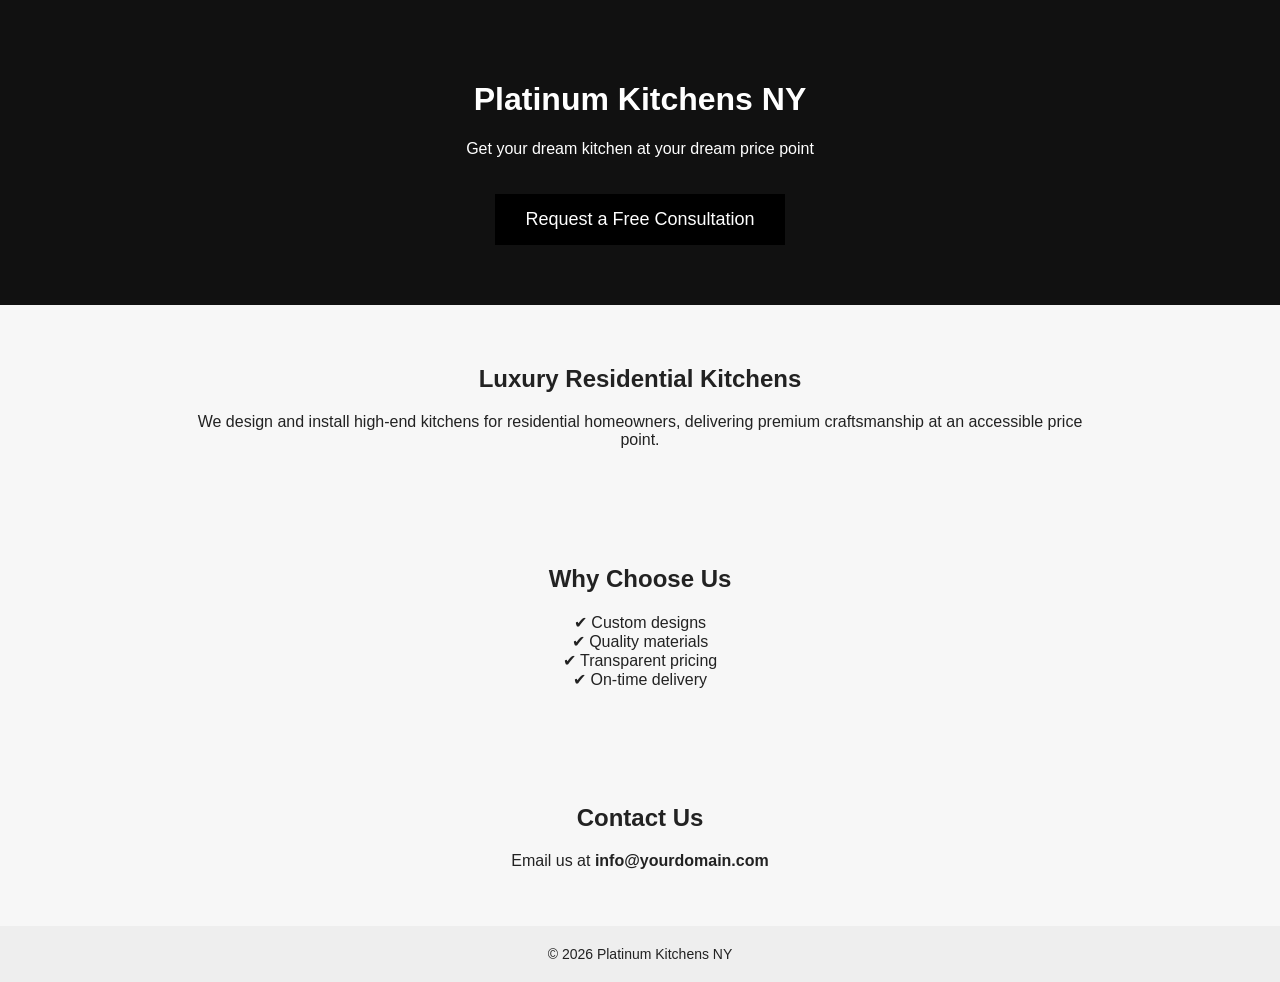
==== index.html @ f106b074 "Add files via upload" ====
<!DOCTYPE html>
<html lang="en">
<head>
  <meta charset="UTF-8" />
  <meta name="viewport" content="width=device-width, initial-scale=1.0"/>
  <title>Platinum Kitchens NY</title>
  <style>
    body {
      font-family: Arial, sans-serif;
      margin: 0;
      background: #f7f7f7;
      color: #222;
      text-align: center;
    }
    header {
      background: #111;
      color: white;
      padding: 60px 20px;
    }
    section {
      padding: 40px 20px;
      max-width: 900px;
      margin: auto;
    }
    .cta {
      background: #000;
      color: white;
      padding: 15px 30px;
      text-decoration: none;
      font-size: 18px;
      display: inline-block;
      margin-top: 20px;
    }
    footer {
      background: #eee;
      padding: 20px;
      font-size: 14px;
    }
  </style>
</head>
<body>

<header>
  <h1>Platinum Kitchens NY</h1>
  <p>Get your dream kitchen at your dream price point</p>
  <a href="#contact" class="cta">Request a Free Consultation</a>
</header>

<section>
  <h2>Luxury Residential Kitchens</h2>
  <p>
    We design and install high-end kitchens for residential homeowners,
    delivering premium craftsmanship at an accessible price point.
  </p>
</section>

<section>
  <h2>Why Choose Us</h2>
  <p>✔ Custom designs<br>✔ Quality materials<br>✔ Transparent pricing<br>✔ On-time delivery</p>
</section>

<section id="contact">
  <h2>Contact Us</h2>
  <p>Email us at <strong>info@yourdomain.com</strong></p>
</section>

<footer>
  © 2026 Platinum Kitchens NY
</footer>

</body>
</html>
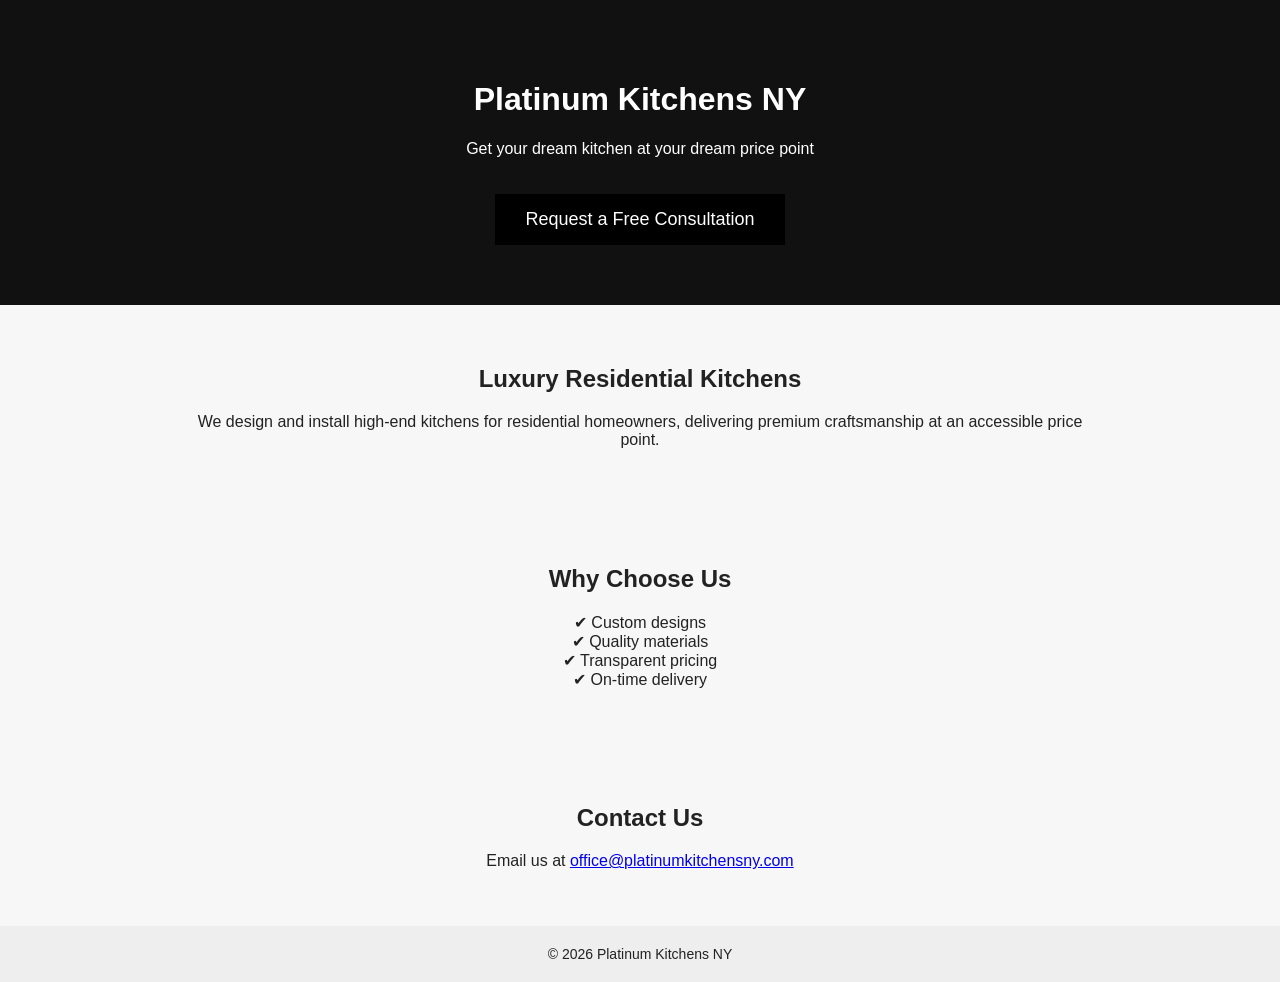
==== commit 00f6d7e7: "Update index.html" ====
--- a/index.html
+++ b/index.html
@@ -61,7 +61,7 @@
 
 <section id="contact">
   <h2>Contact Us</h2>
-  <p>Email us at <strong>info@yourdomain.com</strong></p>
+  <p>Email us at <a href="mailto:ofice@platinumkitchensny.com">office@platinumkitchensny.com</a></p>
 </section>
 
 <footer>
@@ -69,4 +69,5 @@
 </footer>
 
 </body>
-</html>+
+</html>
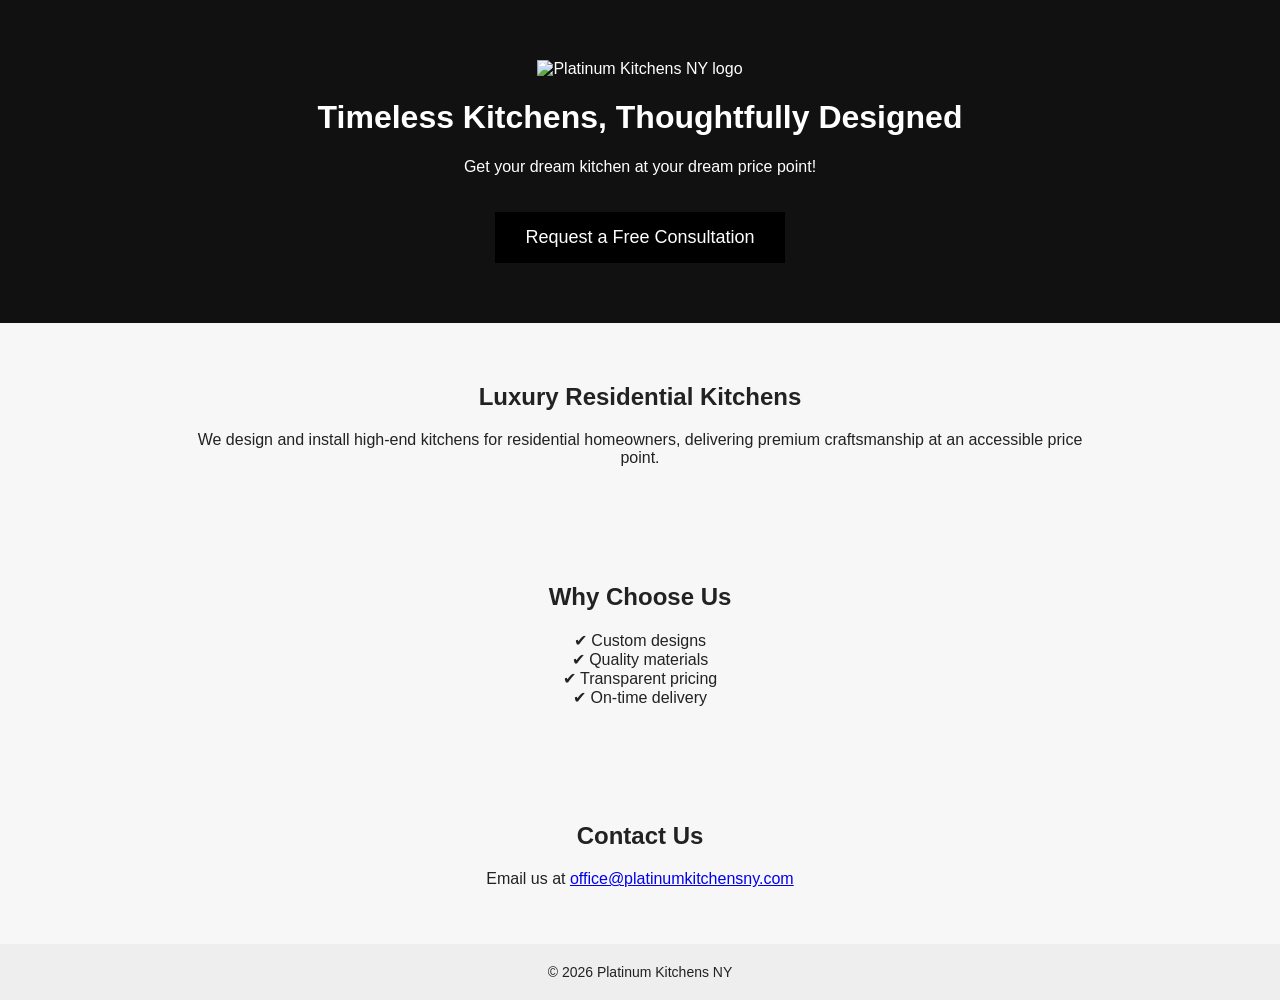
==== commit 2d5a59bb: "Update index.html" ====
--- a/index.html
+++ b/index.html
@@ -41,8 +41,9 @@
 <body>
 
 <header>
-  <h1>Platinum Kitchens NY</h1>
-  <p>Get your dream kitchen at your dream price point</p>
+  <img src="assets/logo.png" alt="Platinum Kitchens NY logo">
+  <h1>Timeless Kitchens, Thoughtfully Designed</h1>
+  <p>Get your dream kitchen at your dream price point!</p>
   <a href="#contact" class="cta">Request a Free Consultation</a>
 </header>
 
@@ -71,3 +72,4 @@
 </body>
 
 </html>
+
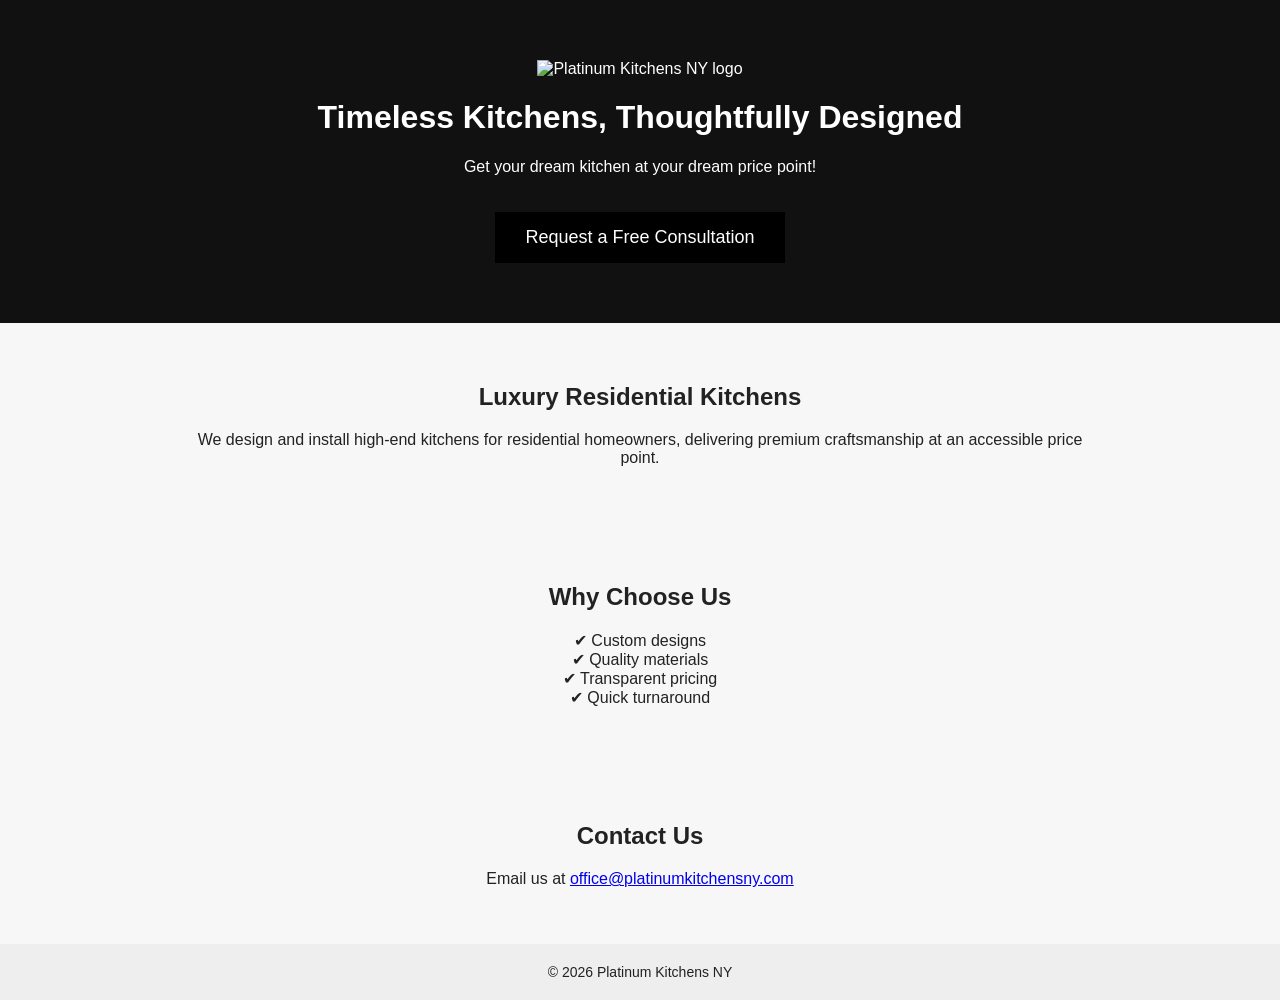
==== commit 88497aa5: "Update index.html" ====
--- a/index.html
+++ b/index.html
@@ -57,7 +57,7 @@
 
 <section>
   <h2>Why Choose Us</h2>
-  <p>✔ Custom designs<br>✔ Quality materials<br>✔ Transparent pricing<br>✔ On-time delivery</p>
+  <p>✔ Custom designs<br>✔ Quality materials<br>✔ Transparent pricing<br>✔ Quick turnaround</p>
 </section>
 
 <section id="contact">
@@ -73,3 +73,4 @@
 
 </html>
 
+
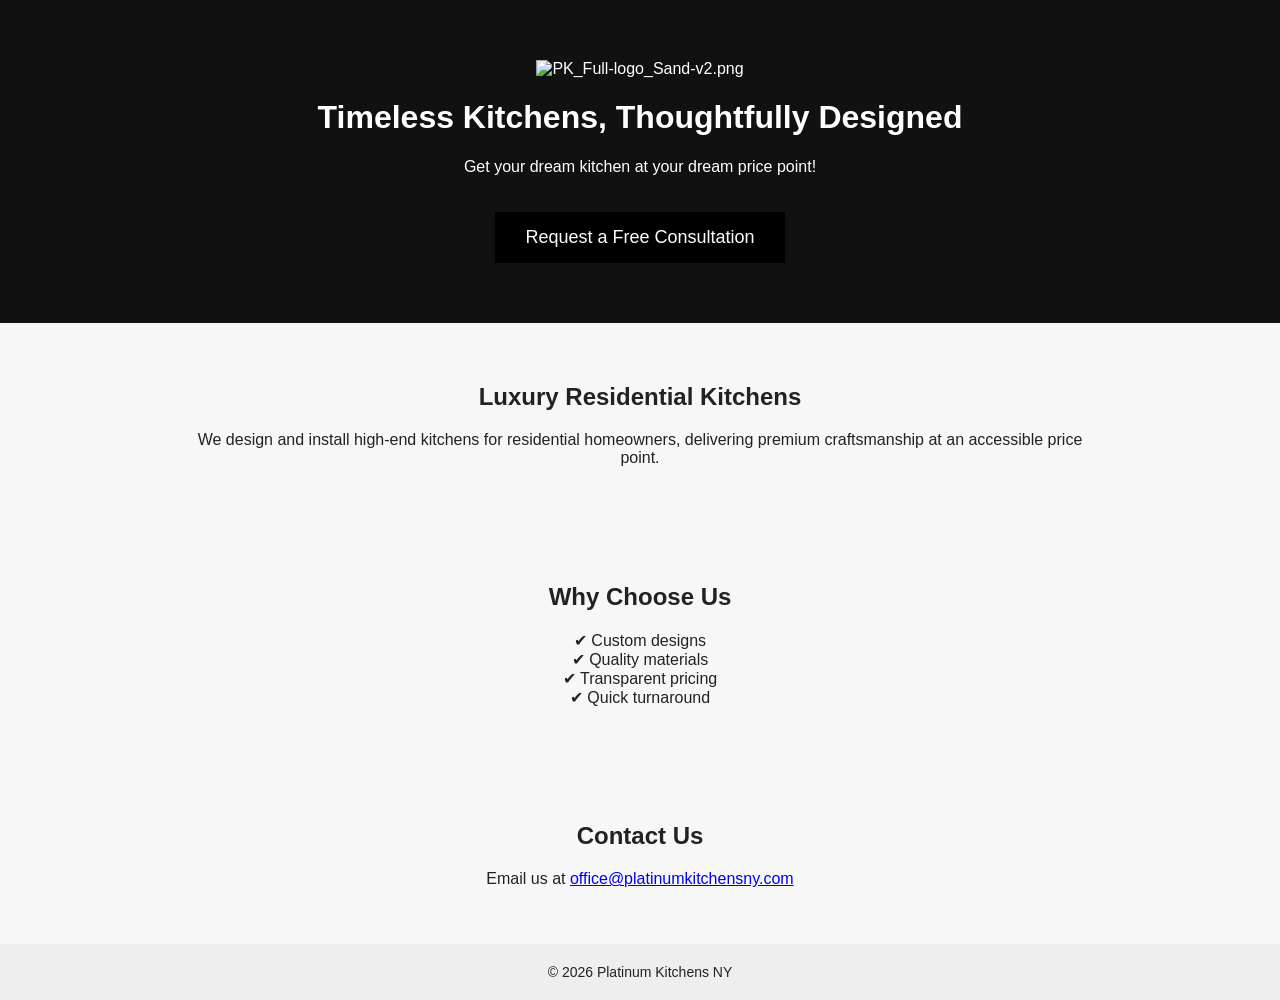
==== commit 6da8a806: "Update index.html fix logo picture" ====
--- a/index.html
+++ b/index.html
@@ -41,7 +41,7 @@
 <body>
 
 <header>
-  <img src="assets/logo.png" alt="Platinum Kitchens NY logo">
+  <img src="assets/logo.png" alt="PK_Full-logo_Sand-v2.png">
   <h1>Timeless Kitchens, Thoughtfully Designed</h1>
   <p>Get your dream kitchen at your dream price point!</p>
   <a href="#contact" class="cta">Request a Free Consultation</a>
@@ -74,3 +74,4 @@
 </html>
 
 
+
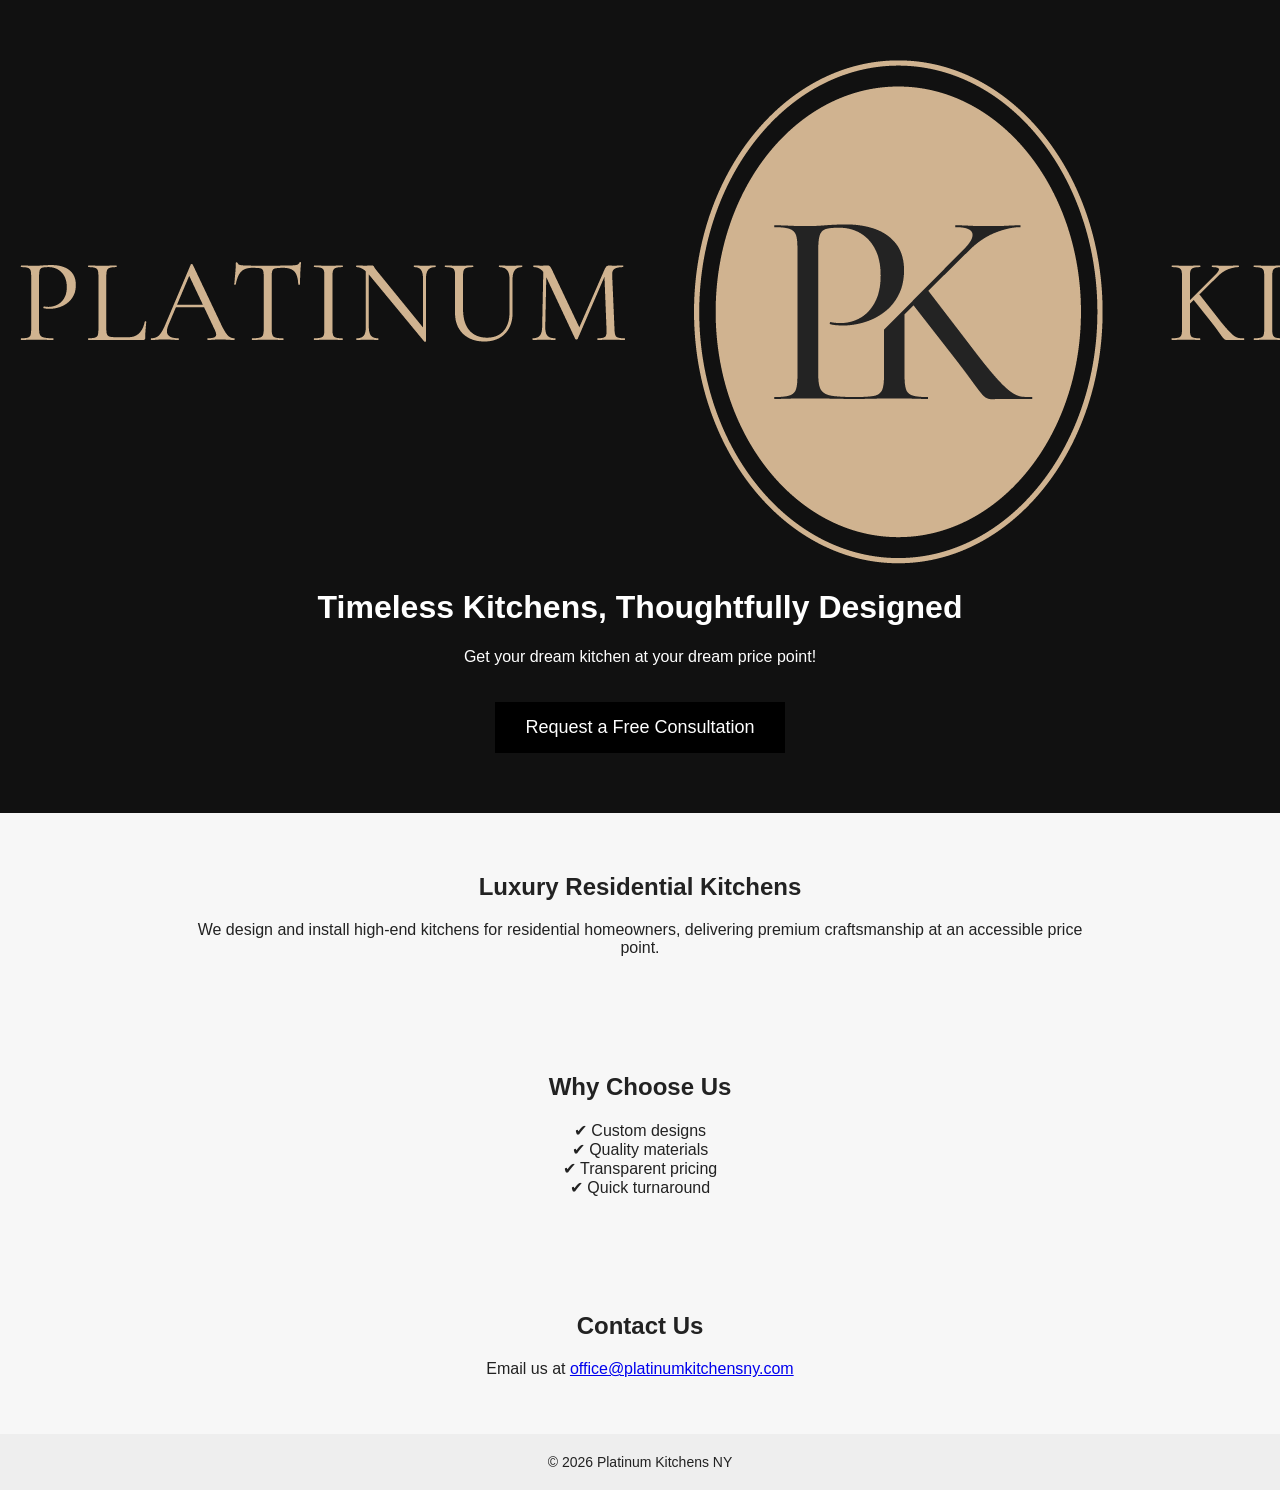
==== commit 7ede1130: "Update index.html" ====
--- a/index.html
+++ b/index.html
@@ -41,7 +41,7 @@
 <body>
 
 <header>
-  <img src="assets/logo.png" alt="PK_Full-logo_Sand-v2.png">
+  <img src="assets/PK_Full-logo_Sand-v2.png" alt="PK_Full-logo_Sand-v2.png">
   <h1>Timeless Kitchens, Thoughtfully Designed</h1>
   <p>Get your dream kitchen at your dream price point!</p>
   <a href="#contact" class="cta">Request a Free Consultation</a>
@@ -75,3 +75,4 @@
 
 
 
+
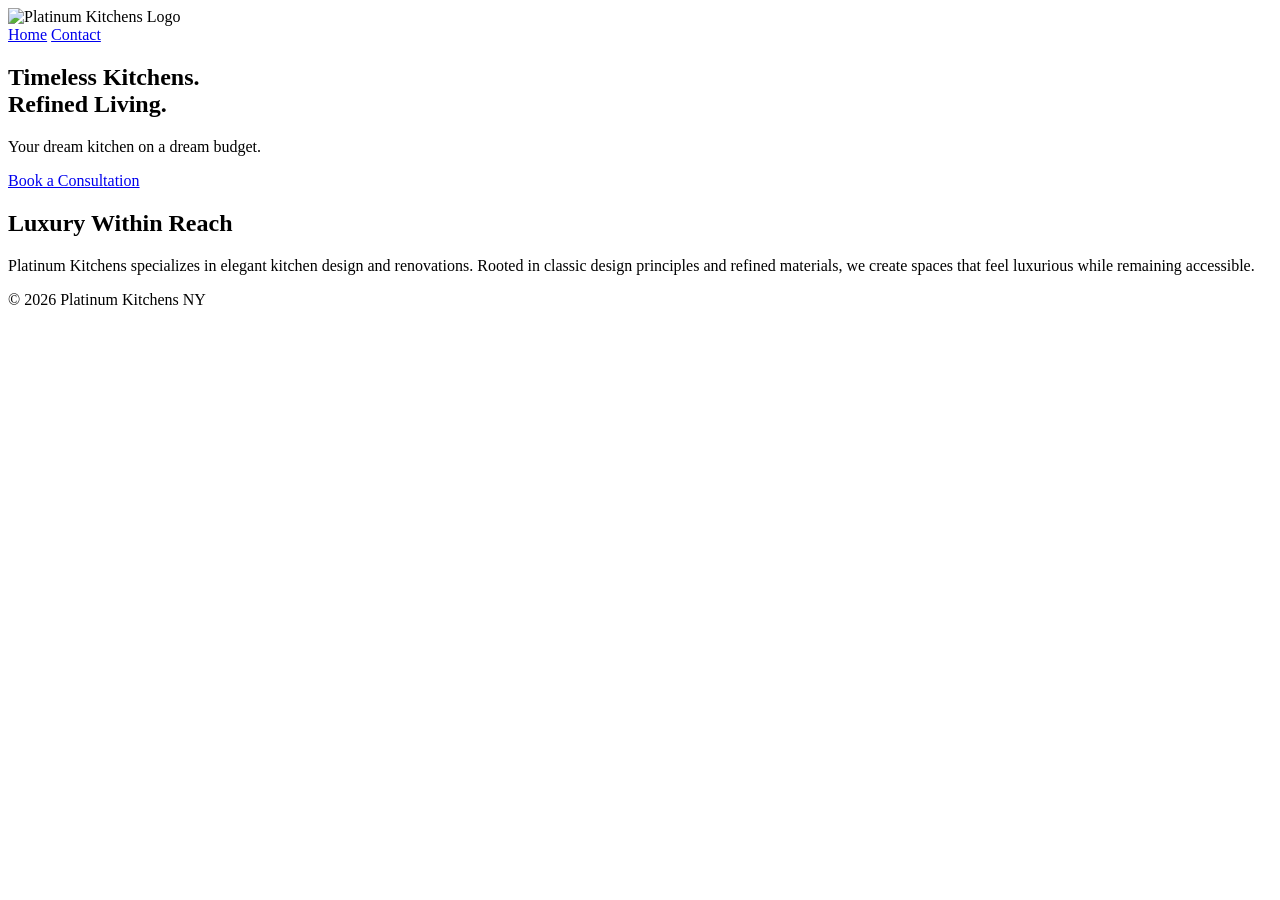
==== commit 9c5a3dc5: "Create index.html" ====
--- a/index.html
+++ b/index.html
@@ -1,78 +1,50 @@
-<!DOCTYPE html>
-<html lang="en">
-<head>
-  <meta charset="UTF-8" />
-  <meta name="viewport" content="width=device-width, initial-scale=1.0"/>
-  <title>Platinum Kitchens NY</title>
-  <style>
-    body {
-      font-family: Arial, sans-serif;
-      margin: 0;
-      background: #f7f7f7;
-      color: #222;
-      text-align: center;
-    }
-    header {
-      background: #111;
-      color: white;
-      padding: 60px 20px;
-    }
-    section {
-      padding: 40px 20px;
-      max-width: 900px;
-      margin: auto;
-    }
-    .cta {
-      background: #000;
-      color: white;
-      padding: 15px 30px;
-      text-decoration: none;
-      font-size: 18px;
-      display: inline-block;
-      margin-top: 20px;
-    }
-    footer {
-      background: #eee;
-      padding: 20px;
-      font-size: 14px;
-    }
-  </style>
-</head>
-<body>
-
-<header>
-  <img src="assets/PK_Full-logo_Sand-v2.png" alt="PK_Full-logo_Sand-v2.png">
-  <h1>Timeless Kitchens, Thoughtfully Designed</h1>
-  <p>Get your dream kitchen at your dream price point!</p>
-  <a href="#contact" class="cta">Request a Free Consultation</a>
-</header>
-
-<section>
-  <h2>Luxury Residential Kitchens</h2>
-  <p>
-    We design and install high-end kitchens for residential homeowners,
-    delivering premium craftsmanship at an accessible price point.
-  </p>
-</section>
-
-<section>
-  <h2>Why Choose Us</h2>
-  <p>✔ Custom designs<br>✔ Quality materials<br>✔ Transparent pricing<br>✔ Quick turnaround</p>
-</section>
-
-<section id="contact">
-  <h2>Contact Us</h2>
-  <p>Email us at <a href="mailto:ofice@platinumkitchensny.com">office@platinumkitchensny.com</a></p>
-</section>
-
-<footer>
-  © 2026 Platinum Kitchens NY
-</footer>
-
-</body>
-
-</html>
-
-
-
-
+<!DOCTYPE html>
+<html lang="en">
+<head>
+<meta charset="UTF-8">
+<meta name="viewport" content="width=device-width, initial-scale=1.0">
+<title>Platinum Kitchens NY</title>
+
+<link href="https://fonts.googleapis.com/css2?family=Cormorant+Garamond:wght@400;600;700&family=Kantumruy+Pro:wght@300;400;500&display=swap" rel="stylesheet">
+<link rel="stylesheet" href="styles.css">
+</head>
+
+<body>
+
+<header>
+    <div class="logo">
+        <!-- REPLACE WITH YOUR LOGO -->
+        <img src="logo.png" alt="Platinum Kitchens Logo">
+    </div>
+
+    <nav>
+        <a href="index.html">Home</a>
+        <a href="contact.html" class="btn-outline">Contact</a>
+    </nav>
+</header>
+
+<section class="hero">
+    <div class="hero-content">
+        <h1>Timeless Kitchens.<br>Refined Living.</h1>
+        <p>Your dream kitchen on a dream budget.</p>
+        <a href="contact.html" class="btn-primary">Book a Consultation</a>
+    </div>
+</section>
+
+<section class="about">
+    <div class="container">
+        <h2>Luxury Within Reach</h2>
+        <p>
+            Platinum Kitchens specializes in elegant kitchen design and renovations.
+            Rooted in classic design principles and refined materials, we create
+            spaces that feel luxurious while remaining accessible.
+        </p>
+    </div>
+</section>
+
+<footer>
+    <p>© 2026 Platinum Kitchens NY</p>
+</footer>
+
+</body>
+</html>
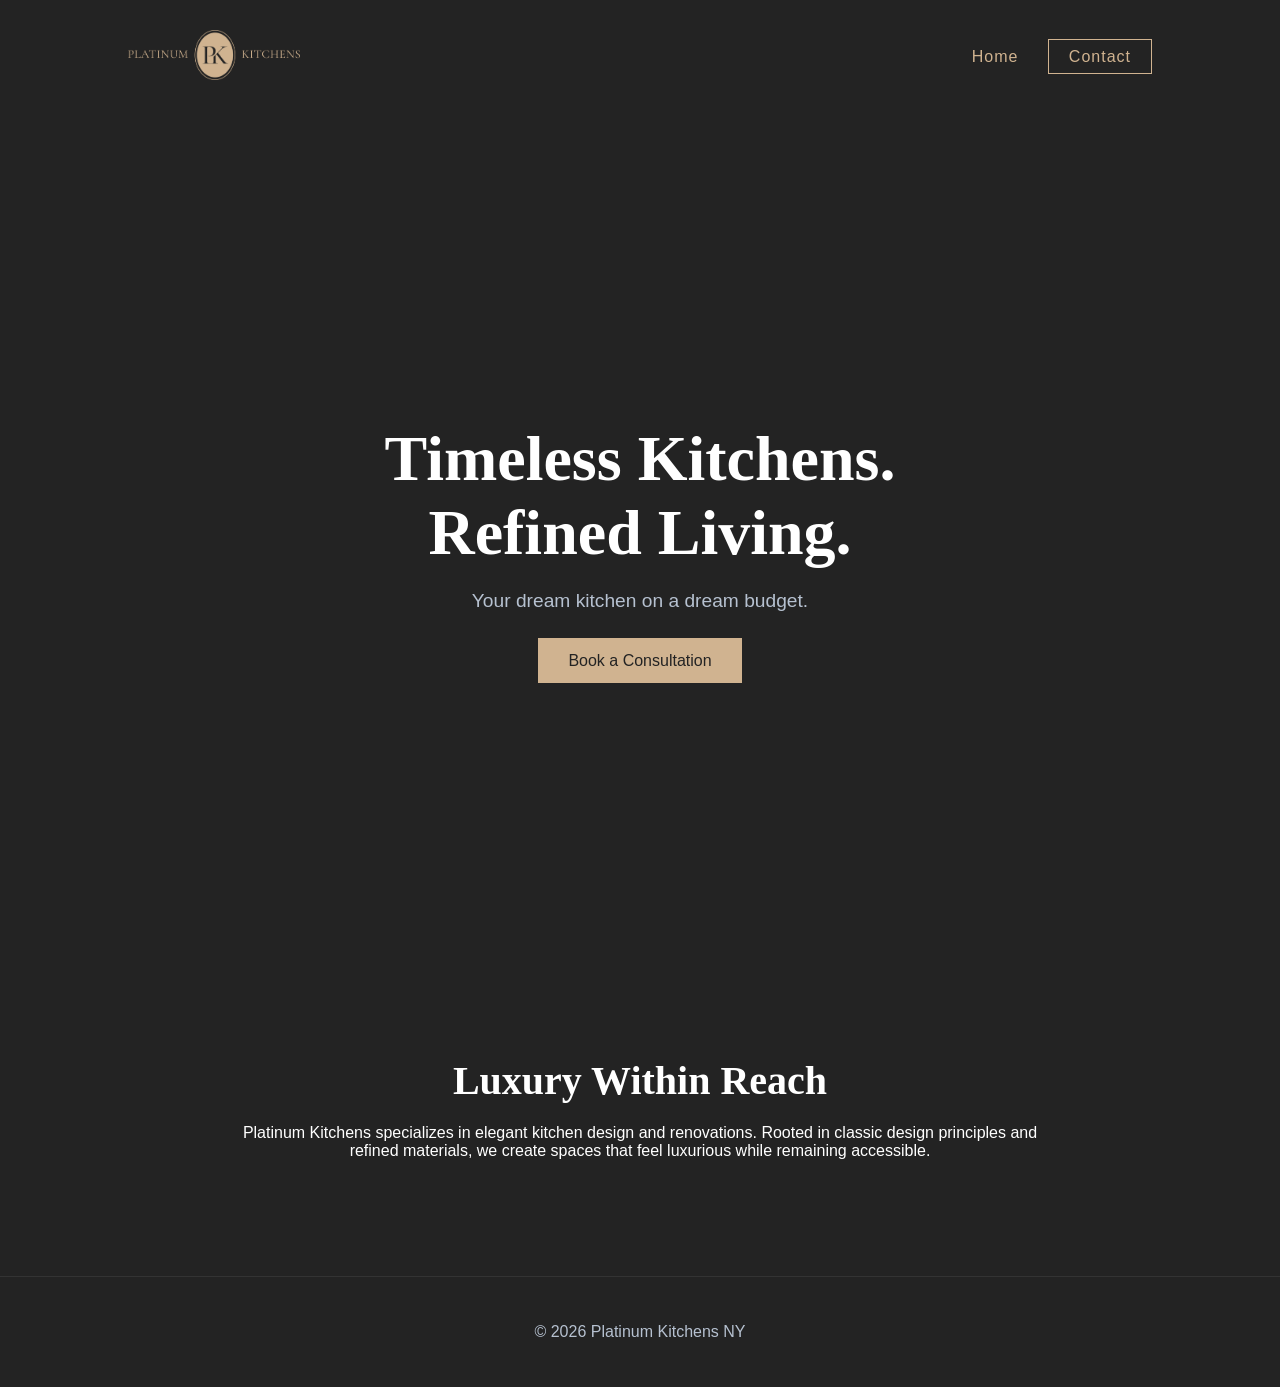
==== commit 7e81b810: "Update index.html" ====
--- a/index.html
+++ b/index.html
@@ -14,7 +14,7 @@
 <header>
     <div class="logo">
         <!-- REPLACE WITH YOUR LOGO -->
-        <img src="logo.png" alt="Platinum Kitchens Logo">
+        <img src="assets/PK_Full-logo_Sand-v2.png" alt="PK_Full-logo_Sand-v2.png">
     </div>
 
     <nav>
--- a/styles.css
+++ b/styles.css
@@ -0,0 +1,108 @@
+body {
+    margin: 0;
+    background-color: #232323;
+    color: #ffffff;
+    font-family: 'Kantumruy Pro', sans-serif;
+}
+
+header {
+    display: flex;
+    justify-content: space-between;
+    align-items: center;
+    padding: 30px 10%;
+}
+
+.logo img {
+    height: 50px;
+}
+
+nav a {
+    color: #D0B390;
+    text-decoration: none;
+    margin-left: 25px;
+    font-weight: 400;
+    letter-spacing: 1px;
+}
+
+.hero {
+    height: 90vh;
+    display: flex;
+    align-items: center;
+    justify-content: center;
+    text-align: center;
+    padding: 0 20px;
+}
+
+.hero h1 {
+    font-family: 'Cormorant Garamond', serif;
+    font-size: 4rem;
+    font-weight: 600;
+    margin-bottom: 20px;
+}
+
+.hero p {
+    font-size: 1.2rem;
+    color: #B6C1D0;
+    margin-bottom: 40px;
+}
+
+.btn-primary {
+    background-color: #D0B390;
+    color: #232323;
+    padding: 14px 30px;
+    text-decoration: none;
+    font-weight: 500;
+    border: none;
+    cursor: pointer;
+    transition: 0.3s ease;
+}
+
+.btn-primary:hover {
+    background-color: #ffffff;
+}
+
+.btn-outline {
+    border: 1px solid #D0B390;
+    padding: 8px 20px;
+}
+
+.about, .contact-section {
+    padding: 100px 10%;
+    text-align: center;
+}
+
+h2, h1 {
+    font-family: 'Cormorant Garamond', serif;
+    font-size: 2.5rem;
+    margin-bottom: 20px;
+}
+
+.container {
+    max-width: 800px;
+    margin: auto;
+}
+
+form {
+    display: flex;
+    flex-direction: column;
+    gap: 20px;
+}
+
+input, textarea {
+    padding: 15px;
+    background: transparent;
+    border: 1px solid #B6C1D0;
+    color: white;
+    font-family: 'Kantumruy Pro', sans-serif;
+}
+
+textarea {
+    min-height: 150px;
+}
+
+footer {
+    text-align: center;
+    padding: 30px;
+    border-top: 1px solid #333;
+    color: #B6C1D0;
+}
